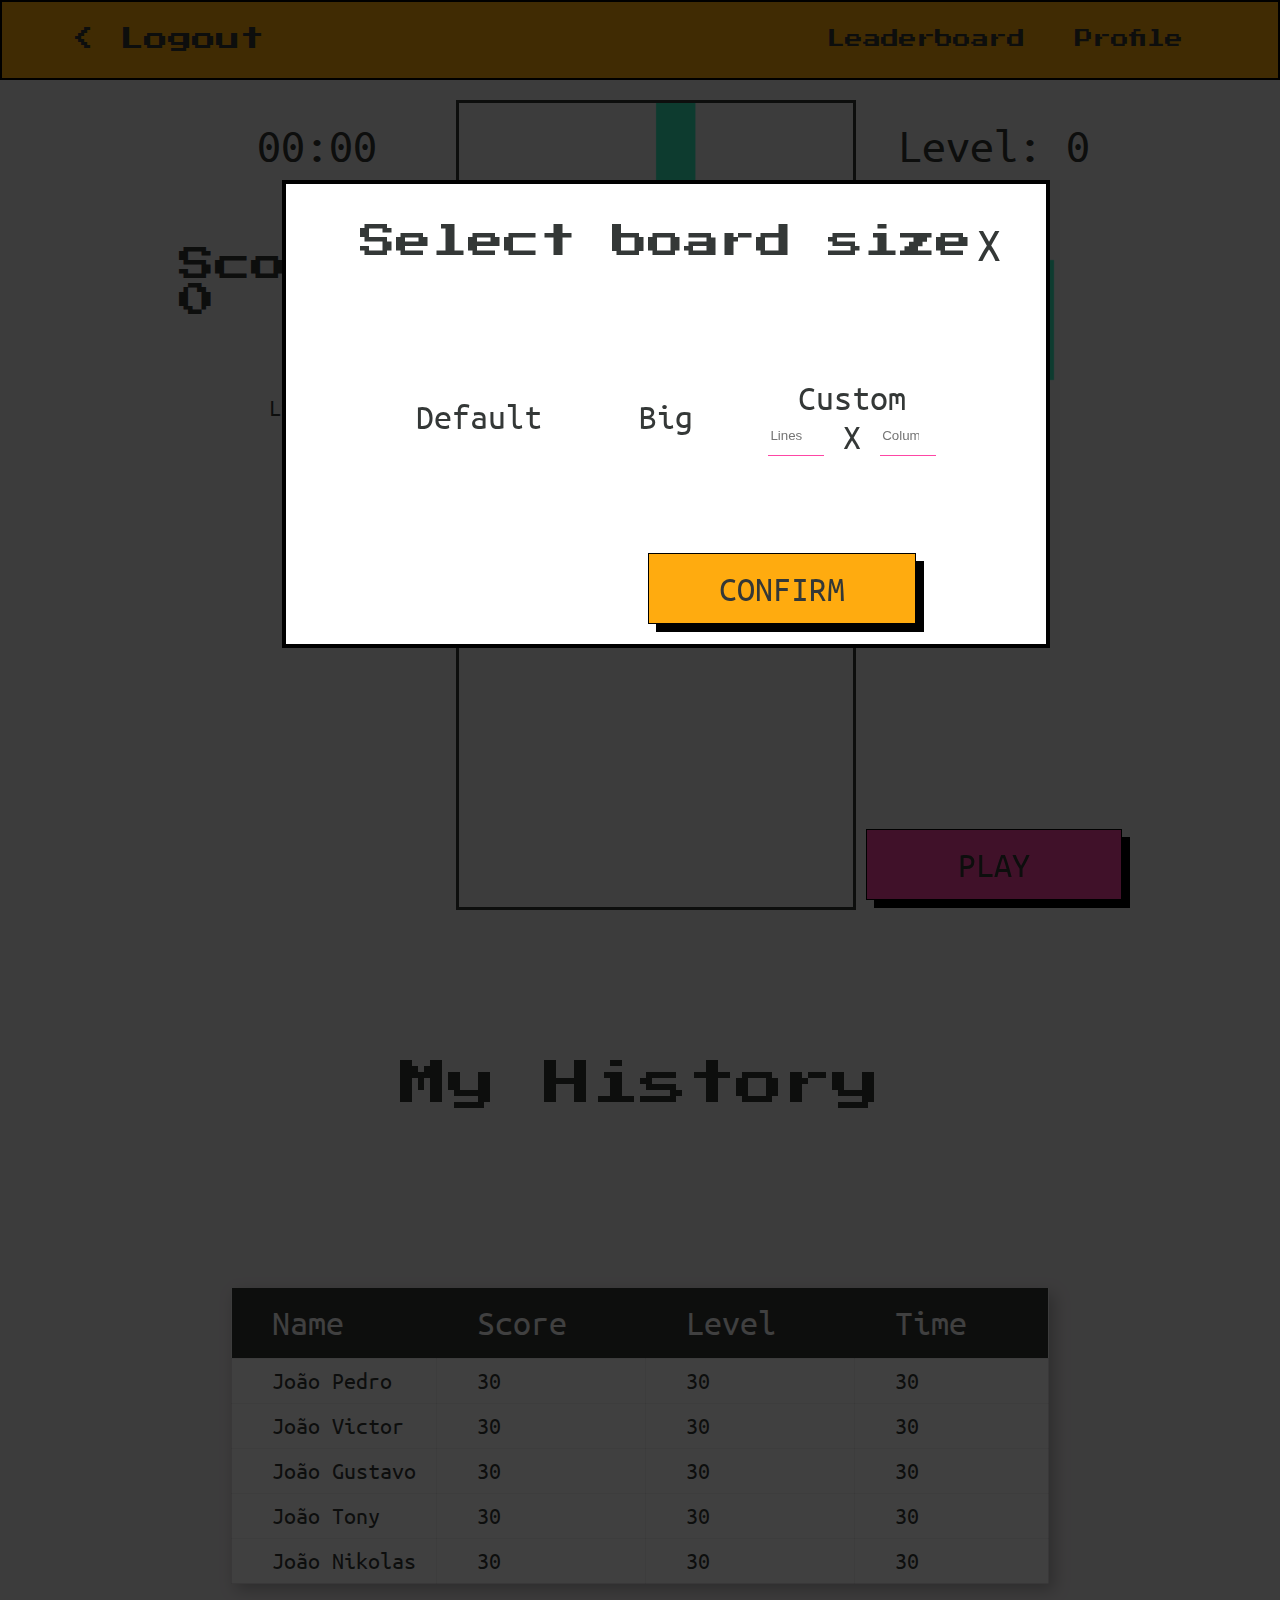
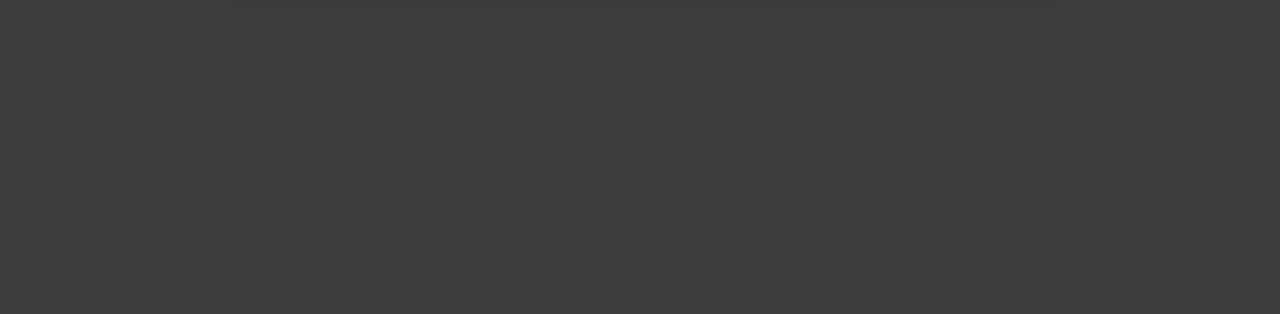
==== pages/game.html @ f0d7cda7 "Implementing the Modal class" ====
<!DOCTYPE html>
<html lang="en">
  <head>
    <meta charset="UTF-8" />
    <meta name="viewport" content="width=device-width, initial-scale=1.0" />
    <title>Rolling Tetris</title>

    <!-- Reset CSS -->
    <link rel="stylesheet" href="./../assets/css/reset.css" />
    <!-- ************** -->

    <!-- Page specific css -->
    <link rel="stylesheet" href="./../assets/css/game.css" />
    <!-- ************** -->
  </head>
  <body class="gray-bg">
    <header class="header">
      <ul class="h-center">
        <li>
          <a href="./../index.html">&lt; Logout</a>
        </li>
        <span class="flex">
          <li class="menu-item">
            <a class="small" href="./leaderboard.html">Leaderboard </a>
          </li>
          <li class="menu-item">
            <a class="small" href="./profile.html">Profile</a>
          </li>
        </span>
      </ul>
    </header>

    <main>
      <div class="board-container v-center">
        <div class="flex">
          <div class="flex col-3 left-column">
            <span class="flex v-center h-center font-48"> 00:00 </span>
            <span class="flex v-center h-center font-36 font-pressStart"
              >Score: 0</span
            >
            <span class="flex v-center h-center font-24"> Lines: 0 </span>
          </div>

          <canvas id="board" class="board col-4"></canvas>

          <div class="right-column flex col-3">
            <div class="right-wrapper">
              <span class="flex v-center h-center font-48">Level: 0</span>

              <canvas id="next" class="next"></canvas>
            </div>
            <button class="btn btn-secondary">Play</button>
          </div>
        </div>
      </div>
    </main>

    <section class="history-section">
      <div class="container">
        <h1 class="text-center">My History</h1>
        <div class="flex">
          <table>
            <thead>
              <tr>
                <th>Name</th>
                <th>Score</th>
                <th>Level</th>
                <th>Time</th>
              </tr>
            </thead>
            <tbody>
              <tr>
                <td>João Pedro</td>
                <td>30</td>
                <td>30</td>
                <td>30</td>
              </tr>
              <tr>
                <td>João Victor</td>
                <td>30</td>
                <td>30</td>
                <td>30</td>
              </tr>
              <tr>
                <td>João Gustavo</td>
                <td>30</td>
                <td>30</td>
                <td>30</td>
              </tr>
              <tr>
                <td>João Tony</td>
                <td>30</td>
                <td>30</td>
                <td>30</td>
              </tr>
              <tr>
                <td>João Nikolas</td>
                <td>30</td>
                <td>30</td>
                <td>30</td>
              </tr>
            </tbody>
          </table>
        </div>
      </div>
    </section>

    <div id="modal" class="modal flex col hide">
      <div class="modal-header">
        <h1 class="text-center font-36">Select board size</h1>
        <a href="#" class="btn-close">X</a>
      </div>

      <div class="modal-body flex h-center">
        <span class="text-center">
          <a href="#" id="btnDefault">Default</a>
        </span>
        <span class="text-center">
          <a href="#" id="btnBig">Big</a>
        </span>
        <span>
          <div class="text-center">Custom</div>
          <div class="board-custom-size-inputs">
            <input
              type="number"
              placeholder="Lines"
              class="input-altura"
              id="altura"
            />
            <div>X</div>
            <input
              type="number"
              placeholder="Columns"
              class="input-largura"
              id="largura"
            />
          </div>
        </span>
      </div>

      <div class="modal-footer flex">
        <button class="btn btn-primary">Confirm</button>
      </div>
    </div>
  </body>
  <script type="module" src="./../src/Tabuleiro.js"></script>
</html>
---- assets/css/game.css ----
@import url("./colors.css");
@import url("./buttons.css");
@import url("./layout.css");
@import url("./typography.css");
@import url("./header.css");
@import url("./table.css");
@import url("./modal.css");

.font-64 {
  font-size: 64px;
}

.font-48 {
  font-size: 48px;
}

.font-36 {
  font-size: 36px;
}

.font-24 {
  font-size: 24px;
}

.font-pressStart {
  font-family: "Press Start 2P";
}

.board {
  border: 3px solid var(--text-color);
  height: 810px;
  width: 400px;
}

.box,
.next {
  min-height: 200px;
  font-size: 1.5rem;
}

.right-column {
  justify-content: space-between;
}

.left-column {
  margin: 20px auto;
  max-height: 300px;
  justify-content: space-between;
}

.right-wrapper {
  height: 300px;
  margin: 20px auto;
  padding: 0;
  display: flex;
  flex-direction: column;
  justify-content: space-between;
}

.history-section {
  margin: 150px auto;
}
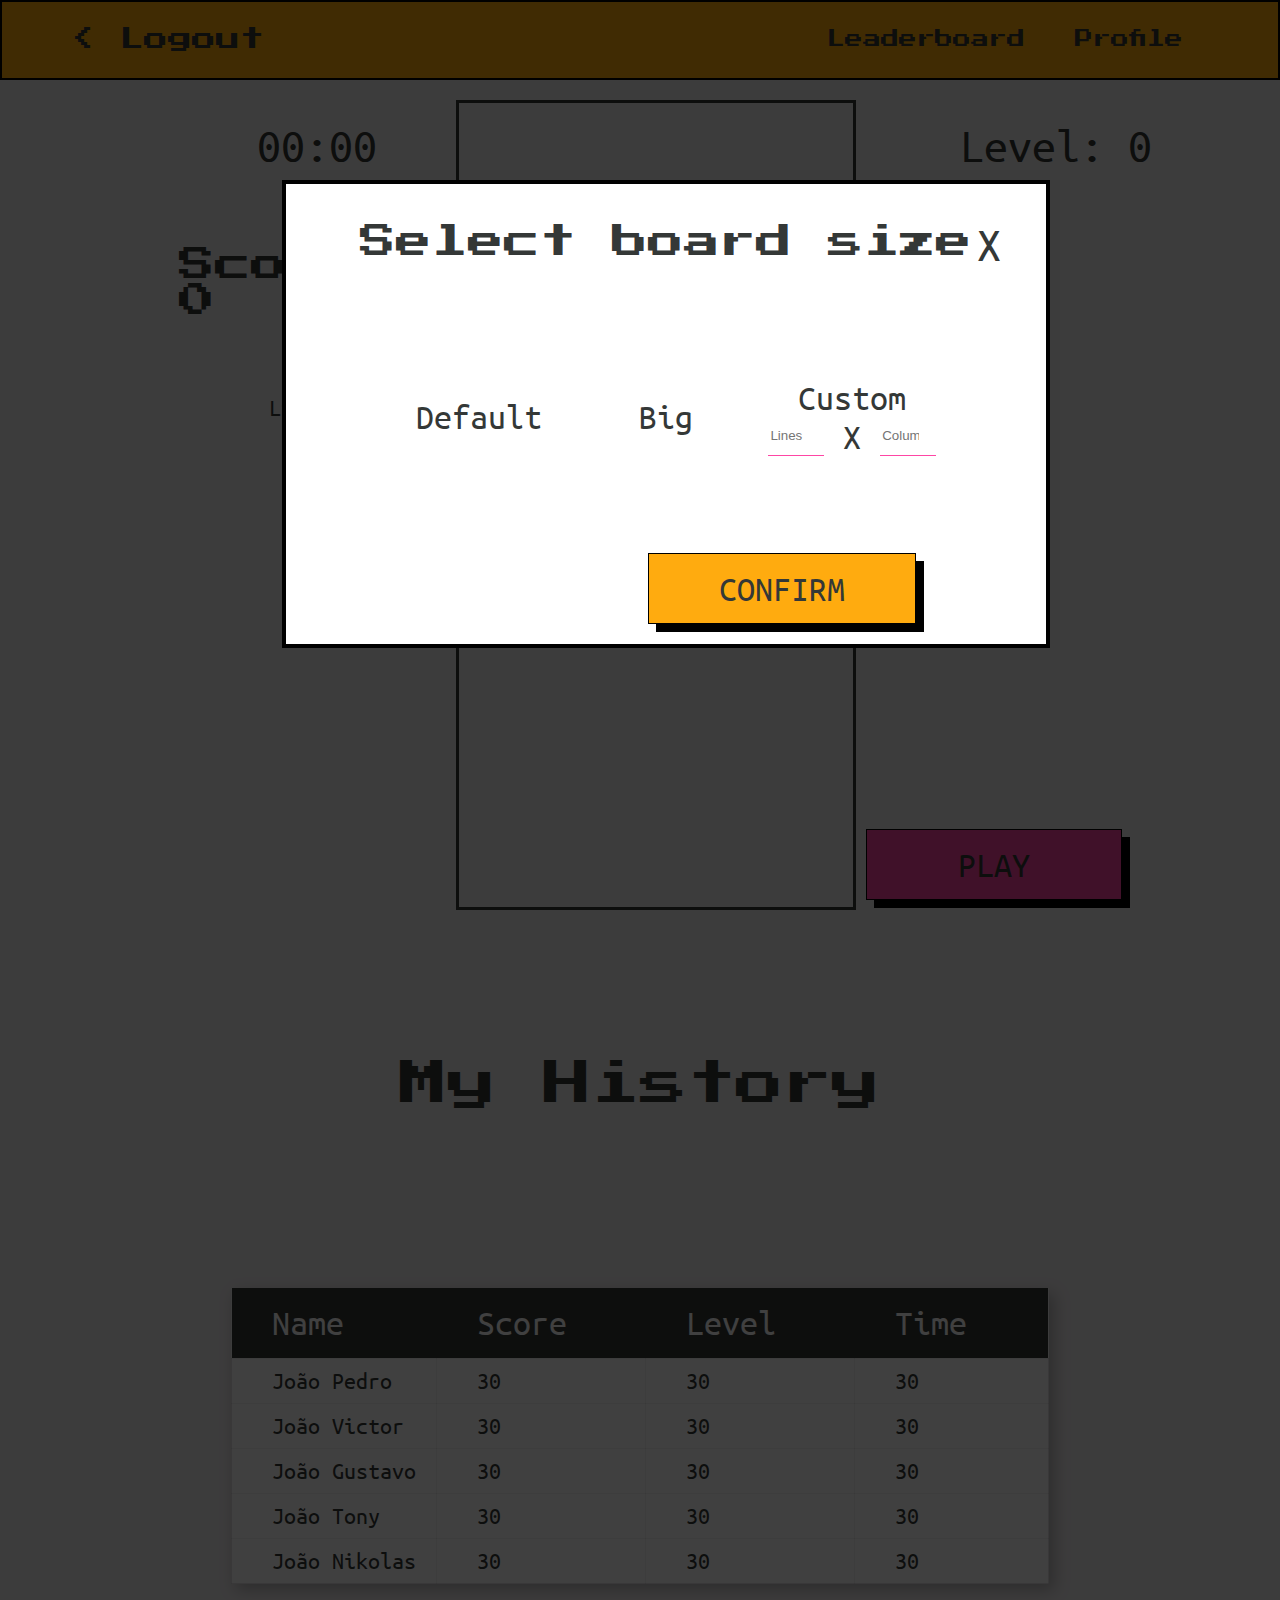
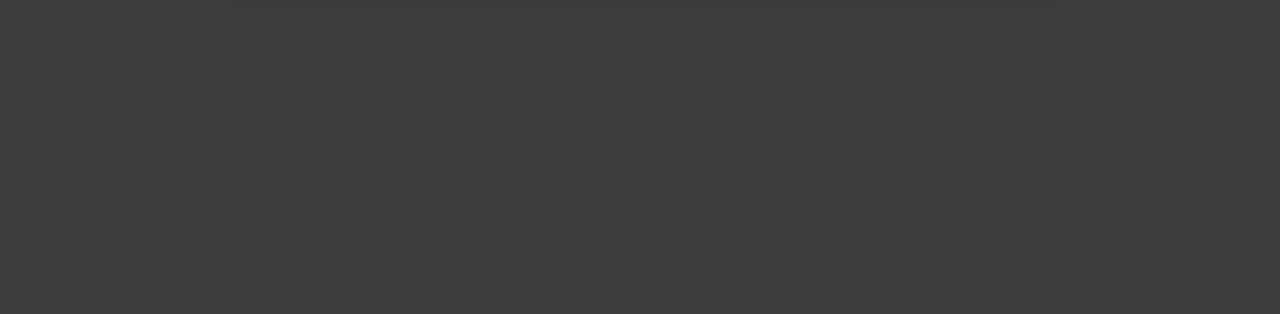
==== commit 882cc97f: "Started workink on the Partida class" ====
--- a/pages/game.html
+++ b/pages/game.html
@@ -34,22 +34,30 @@
       <div class="board-container v-center">
         <div class="flex">
           <div class="flex col-3 left-column">
-            <span class="flex v-center h-center font-48"> 00:00 </span>
-            <span class="flex v-center h-center font-36 font-pressStart"
+            <span class="flex v-center h-center font-48" id="timer">
+              00:00
+            </span>
+            <span
+              class="flex v-center h-center font-36 font-pressStart"
+              id="pontos"
               >Score: 0</span
             >
-            <span class="flex v-center h-center font-24"> Lines: 0 </span>
+            <span class="flex v-center h-center font-24" id="lines">
+              Lines: 0
+            </span>
           </div>
 
           <canvas id="board" class="board col-4"></canvas>
 
           <div class="right-column flex col-3">
             <div class="right-wrapper">
-              <span class="flex v-center h-center font-48">Level: 0</span>
+              <span class="flex v-center h-center font-48" id="level"
+                >Level: 0</span
+              >
 
               <canvas id="next" class="next"></canvas>
             </div>
-            <button class="btn btn-secondary">Play</button>
+            <button class="btn btn-secondary" id="btnPlay">Play</button>
           </div>
         </div>
       </div>
@@ -143,5 +151,6 @@
       </div>
     </div>
   </body>
-  <script type="module" src="./../src/Tabuleiro.js"></script>
+  <!-- <script type="module" src="./../src/Tabuleiro.js"></script> -->
+  <script type="module" src="./../src/Partida.js"></script>
 </html>
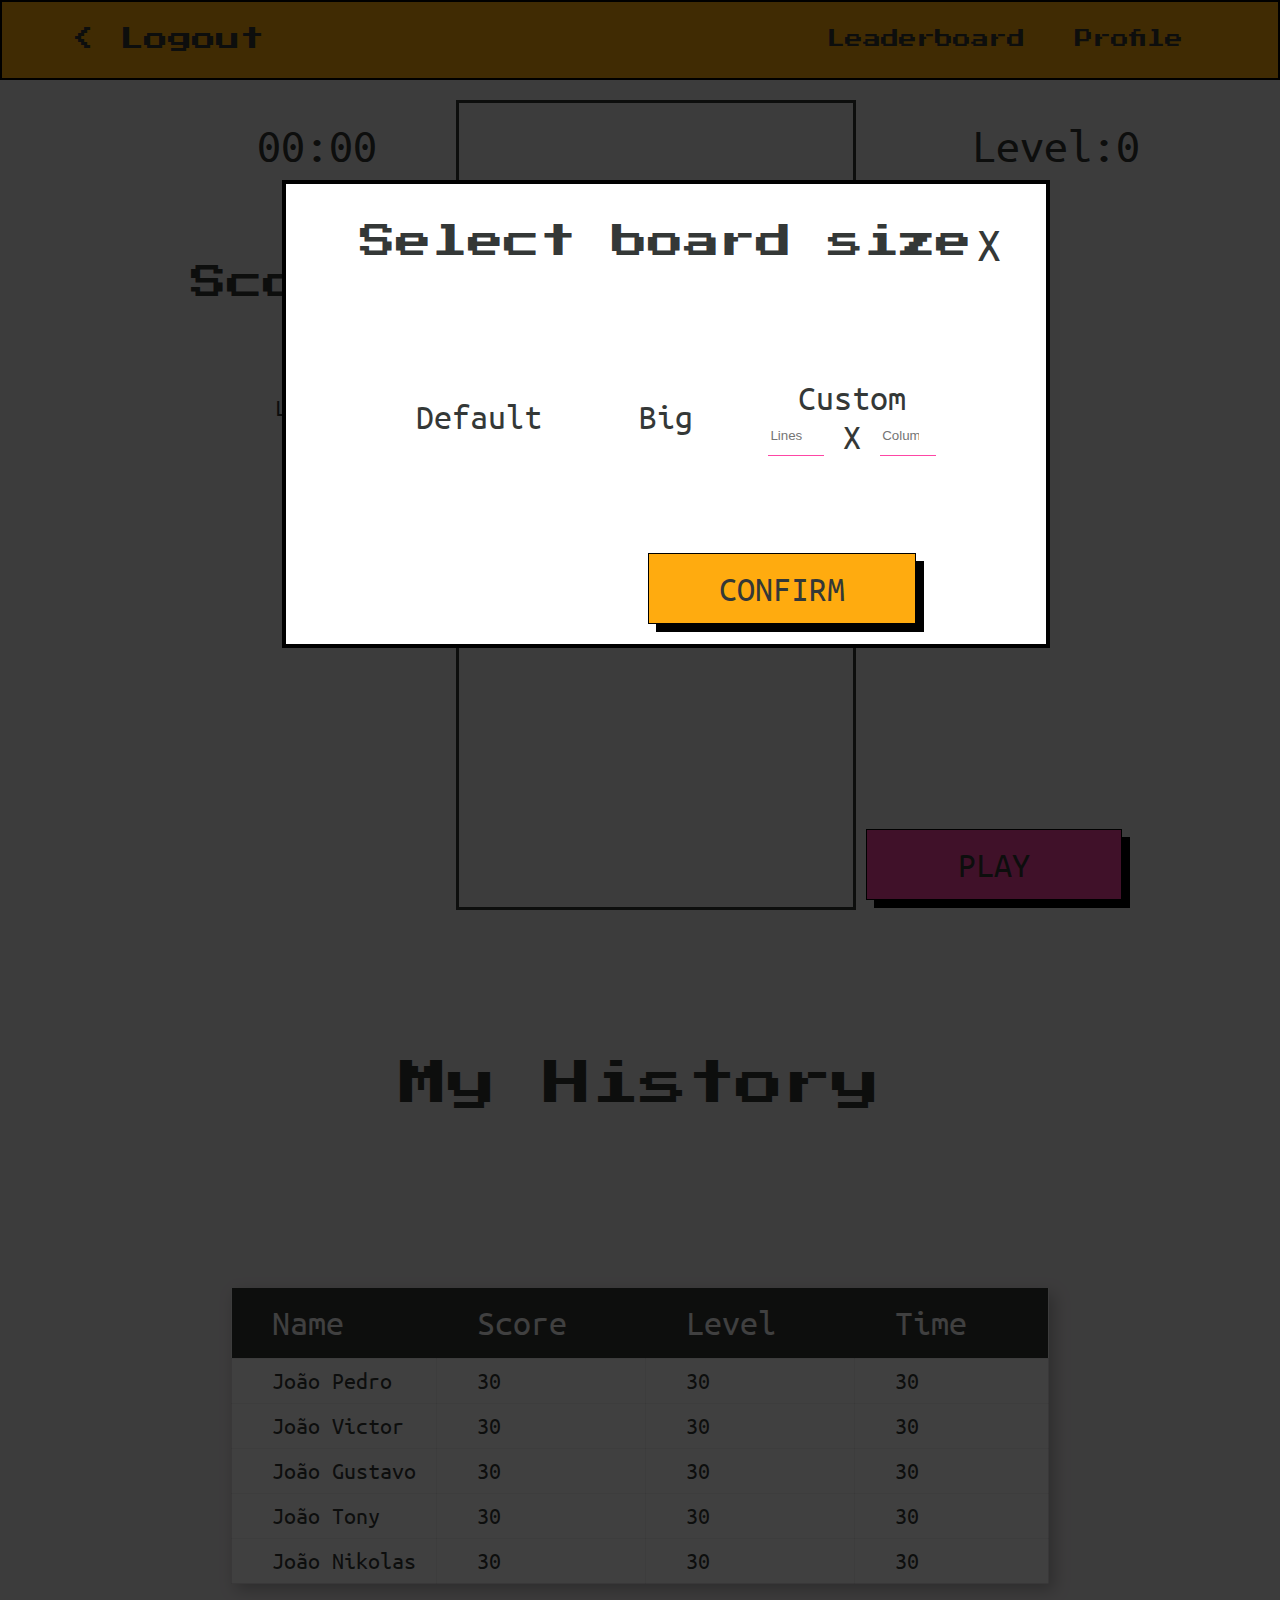
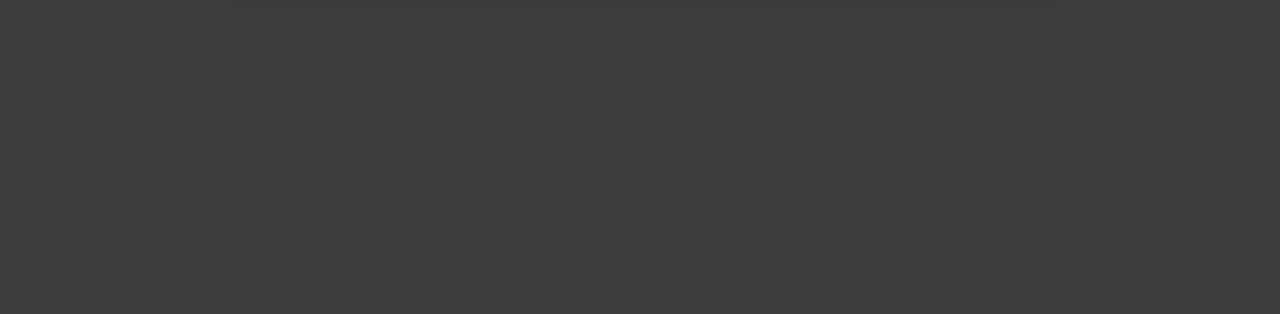
==== commit f80b351a: "Calculating the score and updating lines and level" ====
--- a/pages/game.html
+++ b/pages/game.html
@@ -37,13 +37,13 @@
             <span class="flex v-center h-center font-48" id="timer">
               00:00
             </span>
-            <span
-              class="flex v-center h-center font-36 font-pressStart"
-              id="pontos"
-              >Score: 0</span
-            >
-            <span class="flex v-center h-center font-24" id="lines">
-              Lines: 0
+            <span class="flex v-center h-center font-36 font-pressStart">
+              Score:
+              <span id="pontos"> 0</span>
+            </span>
+            <span class="flex v-center h-center font-24">
+              Lines:
+              <span id="lines"> 0</span>
             </span>
           </div>
 
@@ -51,9 +51,10 @@
 
           <div class="right-column flex col-3">
             <div class="right-wrapper">
-              <span class="flex v-center h-center font-48" id="level"
-                >Level: 0</span
-              >
+              <span class="flex v-center h-center font-48">
+                Level:
+                <span id="level"> 0</span>
+              </span>
 
               <canvas id="next" class="next"></canvas>
             </div>
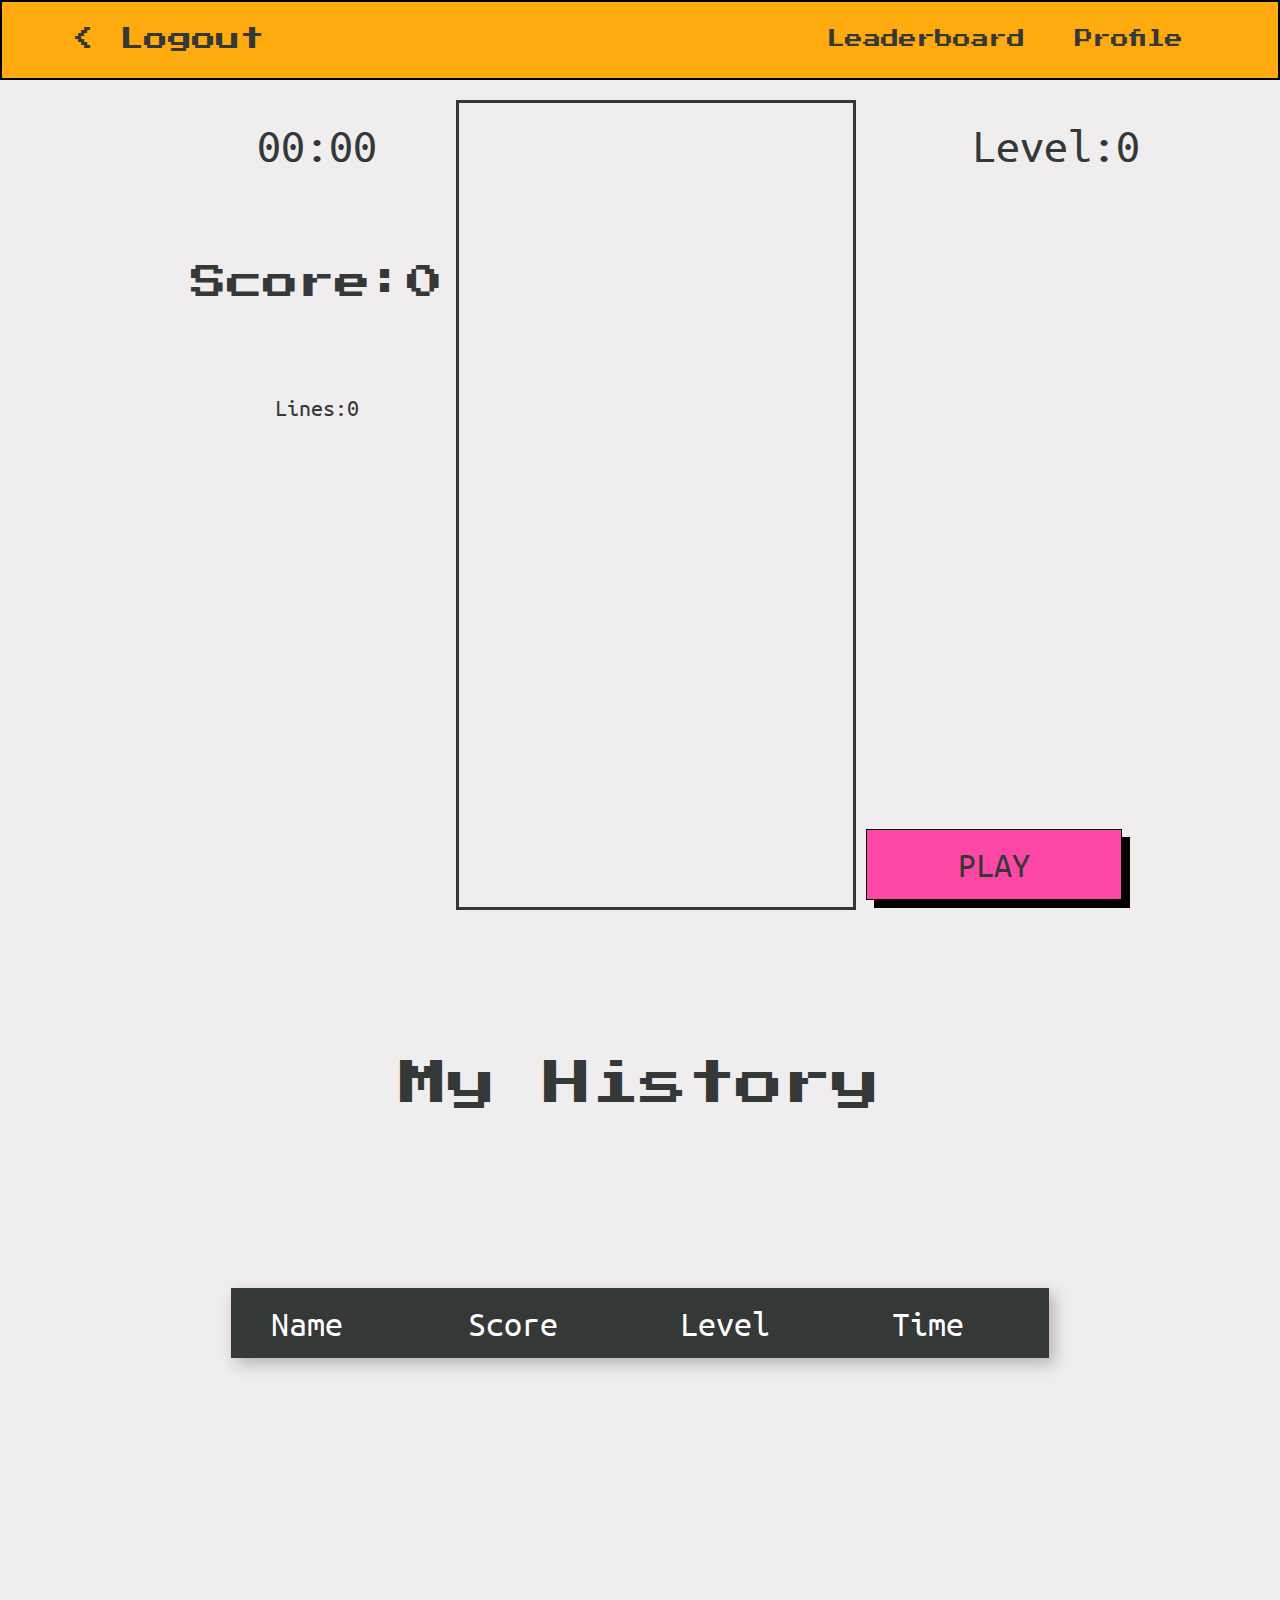
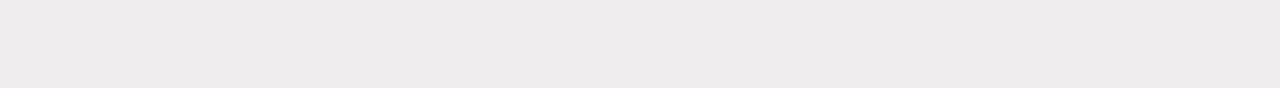
==== commit c216e4a9: "Persistency on player's game history" ====
--- a/pages/game.html
+++ b/pages/game.html
@@ -77,38 +77,7 @@
                 <th>Time</th>
               </tr>
             </thead>
-            <tbody>
-              <tr>
-                <td>João Pedro</td>
-                <td>30</td>
-                <td>30</td>
-                <td>30</td>
-              </tr>
-              <tr>
-                <td>João Victor</td>
-                <td>30</td>
-                <td>30</td>
-                <td>30</td>
-              </tr>
-              <tr>
-                <td>João Gustavo</td>
-                <td>30</td>
-                <td>30</td>
-                <td>30</td>
-              </tr>
-              <tr>
-                <td>João Tony</td>
-                <td>30</td>
-                <td>30</td>
-                <td>30</td>
-              </tr>
-              <tr>
-                <td>João Nikolas</td>
-                <td>30</td>
-                <td>30</td>
-                <td>30</td>
-              </tr>
-            </tbody>
+            <tbody></tbody>
           </table>
         </div>
       </div>
@@ -152,6 +121,5 @@
       </div>
     </div>
   </body>
-  <!-- <script type="module" src="./../src/Tabuleiro.js"></script> -->
-  <script type="module" src="./../src/Partida.js"></script>
+  <script type="module" src="./../src/script.js"></script>
 </html>
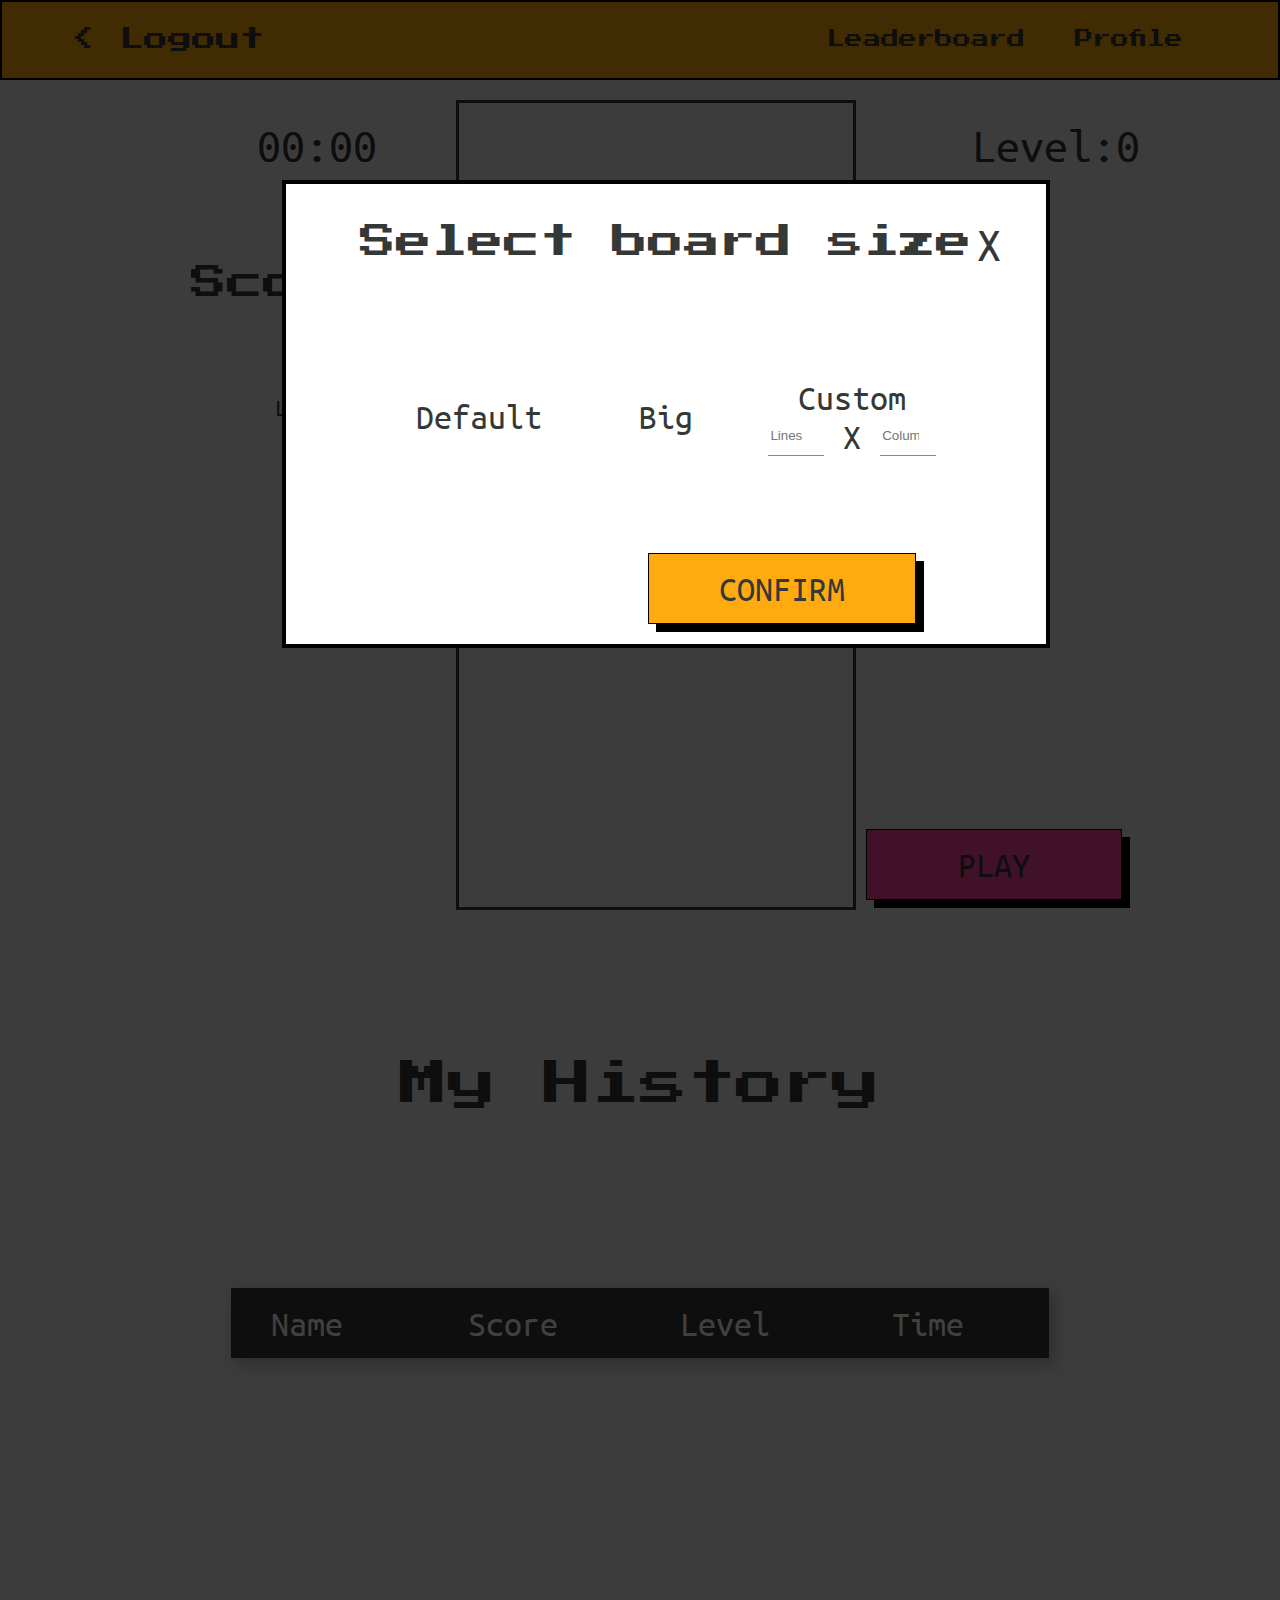
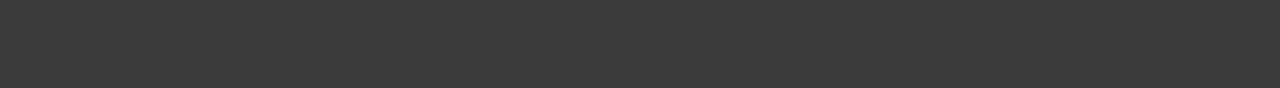
==== commit a91d8502: "Preparando entrega" ====
--- a/pages/game.html
+++ b/pages/game.html
@@ -121,5 +121,5 @@
       </div>
     </div>
   </body>
-  <script type="module" src="./../src/script.js"></script>
+  <script src="./../src/script.js"></script>
 </html>
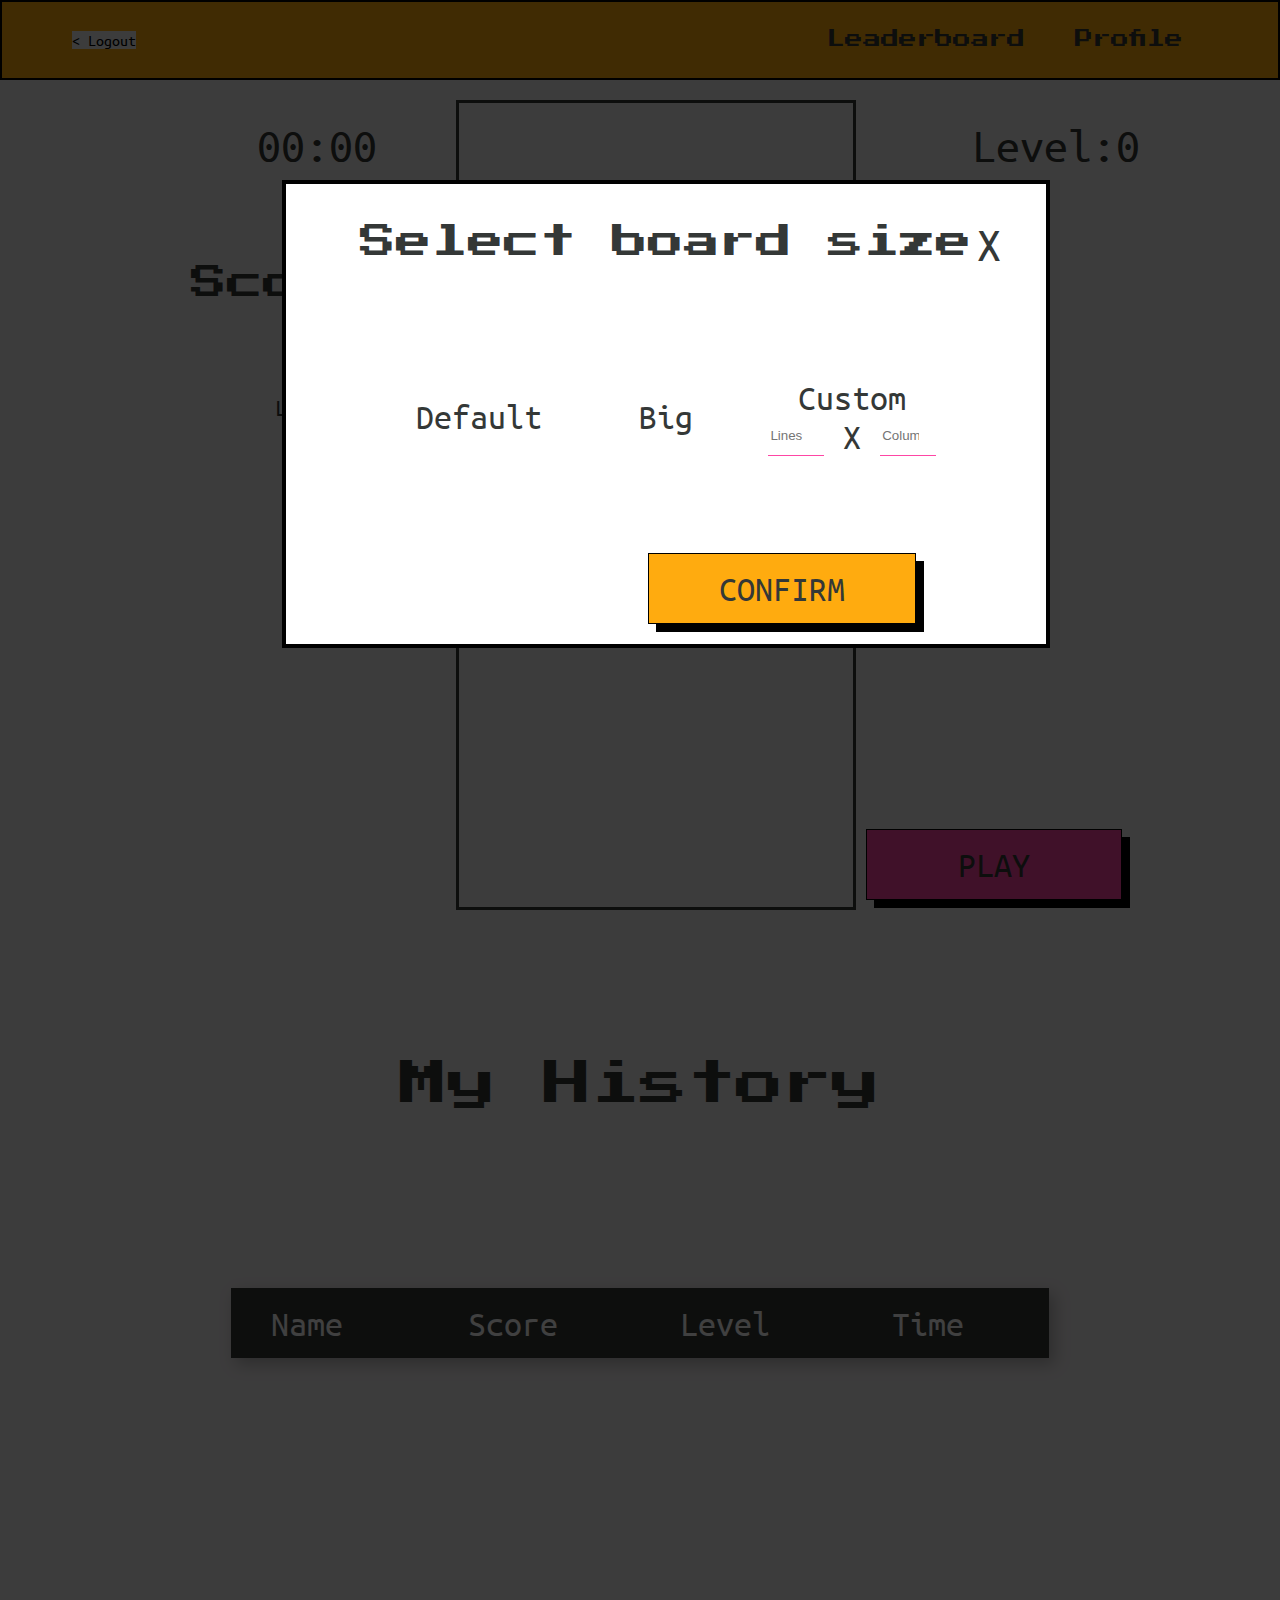
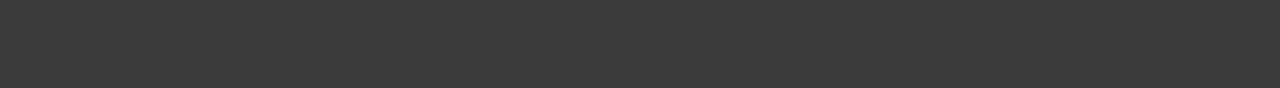
==== commit 36327eb7: "Worked on logout method" ====
--- a/pages/game.html
+++ b/pages/game.html
@@ -17,7 +17,12 @@
     <header class="header">
       <ul class="h-center">
         <li>
-          <a href="./../index.html">&lt; Logout</a>
+          <form
+          action="../controller/logout.php"
+          method="POST"
+          >
+            <button type="submit">&lt; Logout</button>
+          </form>
         </li>
         <span class="flex">
           <li class="menu-item">
@@ -121,5 +126,5 @@
       </div>
     </div>
   </body>
-  <script src="./../src/script.js"></script>
+  <script type="module" src="./../src/script.js"></script>
 </html>
